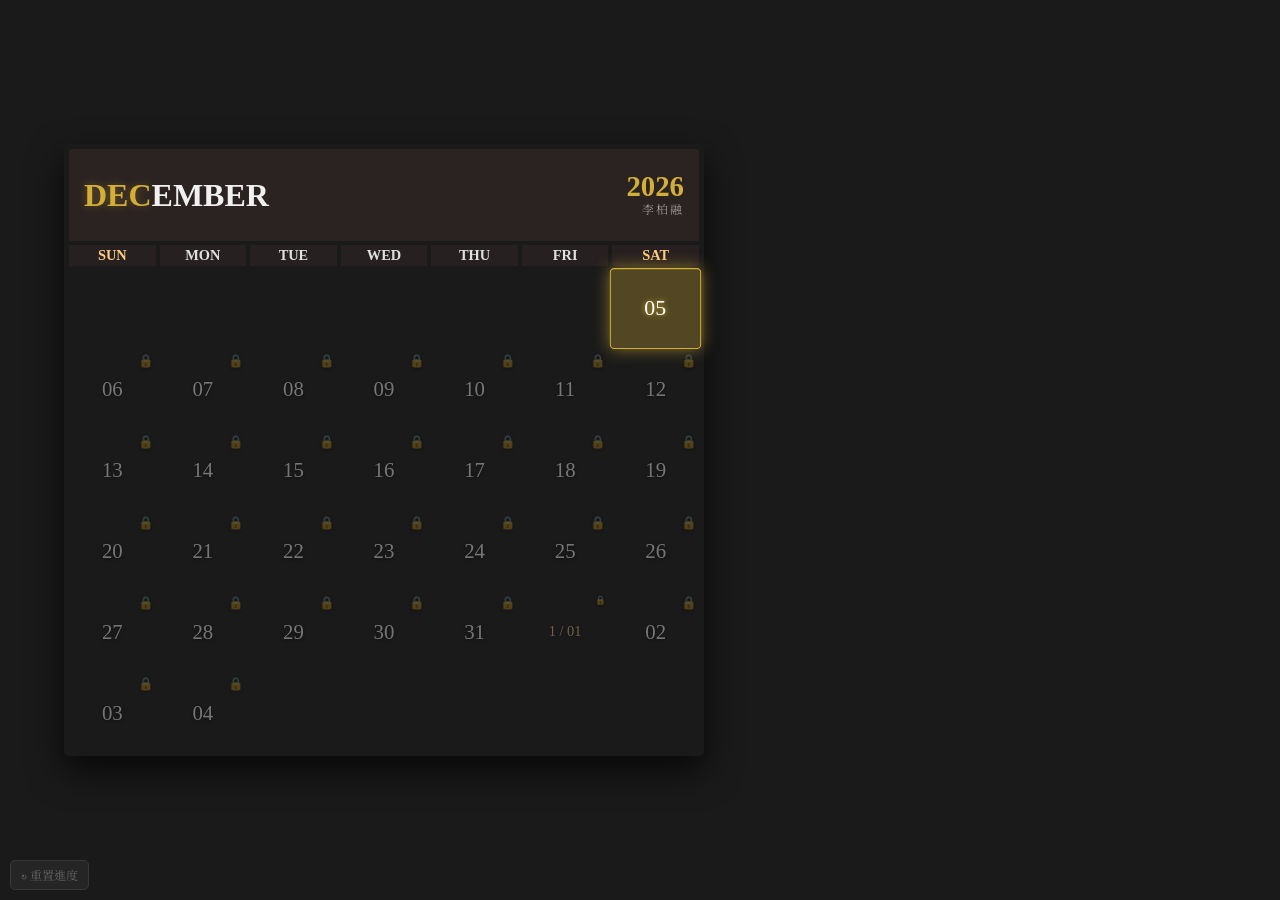
==== index.html @ 3b46fe3d "perf: 0.1.0 preload the latest episode video and drop unused pixijs - 頁面打開時只預載一支影片：最新解鎖那一集的 video1，今" ====
<!DOCTYPE html>
<html lang="zh-TW">
<head>
    <meta charset="UTF-8">
    <meta name="viewport" content="width=device-width, initial-scale=1.0, maximum-scale=1.0, user-scalable=no">
    <title>難哄・日曆</title>

    <link rel="preload" href="./assets/images/bj-gq.jpg" as="image">
    <link rel="preload" href="./assets/images/heng.png" as="image">

    <link rel="stylesheet" href="./assets/css/style.css">

    <style>
        @import url('https://fonts.googleapis.com/css2?family=Noto+Serif+TC:wght@400;700&display=swap');
    </style>

</head>
<body>
    <div class="background">
        <div class="container" id="calendar-container">
            <div class="info-column">
                <div class="month-text">
                    <p class="month_red">DEC</p><p>EMBER</p>
                </div>
                <div class="details-block">
                    <div class="year-text">2025</div>
                    <div class="producer-info">李柏融</div>
                </div>
            </div>
            <div class="title title_1">SUN</div> <div class="title">MON</div> <div class="title">TUE</div>
            <div class="title">WED</div> <div class="title">THU</div> <div class="title">FRI</div> <div class="title title_1">SAT</div>
            <div class="days ndays">30</div>
            <div class="days date-cell" data-idx="0">01</div> <div class="days date-cell" data-idx="1">02</div> <div class="days date-cell" data-idx="2">03</div>
            <div class="days date-cell" data-idx="3">04</div> <div class="days date-cell" data-idx="4">05</div> <div class="days date-cell" data-idx="5">06</div>
            <div class="days date-cell" data-idx="6">07</div> <div class="days date-cell" data-idx="7">08</div> <div class="days date-cell" data-idx="8">09</div>
            <div class="days date-cell" data-idx="9">10</div> <div class="days date-cell" data-idx="10">11</div> <div class="days date-cell" data-idx="11">12</div>
            <div class="days date-cell" data-idx="12">13</div> <div class="days date-cell" data-idx="13">14</div> <div class="days date-cell" data-idx="14">15</div>
            <div class="days date-cell" data-idx="15">16</div> <div class="days date-cell" data-idx="16">17</div> <div class="days date-cell" data-idx="17">18</div>
            <div class="days date-cell" data-idx="18">19</div> <div class="days date-cell" data-idx="19">20</div> <div class="days date-cell" data-idx="20">21</div>
            <div class="days date-cell" data-idx="21">22</div> <div class="days date-cell" data-idx="22">23</div> <div class="days date-cell" data-idx="23">24</div>
            <div class="days date-cell" data-idx="24">25</div> <div class="days date-cell" data-idx="25">26</div> <div class="days date-cell" data-idx="26">27</div>
            <div class="days date-cell" data-idx="27">28</div> <div class="days date-cell" data-idx="28">29</div> <div class="days date-cell" data-idx="29">30</div>
            <div class="days date-cell" data-idx="30">31</div>
            <div class="days date-cell" data-idx="31" style="color: #ffcc80;">01</div> 
            <div class="days ndays">02</div> <div class="days ndays">03</div>
            <div class="days ndays">04</div> <div class="days ndays">05</div>
        </div>

        <div id="video-overlay">
            <video id="transition-video" playsinline preload="auto">
                您的瀏覽器不支援 HTML5 影片。
            </video>
            <button id="skip-btn" onclick="skipVideo()">SKIP ⏭</button>
        </div>

        <div id="detail-overlay"></div>

        <div id="detail-view">
            <div class="detail-scaler" id="detail-scaler">
                
                <div class="detail-date" id="display-date">12 / 28</div>

                <div class="content-body">
                    <div class="detail-title hidden-initially" id="display-title">標題</div>
                    <div class="detail-text hidden-initially" id="display-quote">內文</div>
                </div>

                <div class="interaction-area hidden-initially" id="interaction-area">
                    
                    <div class="layer-images" id="egg-group">
                        <div id="easter-egg-btn" class="egg-item">
                            <img id="easter-egg-img" src="" alt="彩蛋1">
                        </div>
                        <div id="easter-egg-btn-2" class="egg-item">
                            <img id="easter-egg-img-2" src="" alt="彩蛋2">
                        </div>
                    </div>

                    <div class="layer-hint" id="hint-layer">
                        <div class="hint-left">See you tomorrow</div>
                        <div class="hint-right" id="display-hint"></div>
                    </div>

                </div>

            </div>
        </div>
    </div>
    
    <button class="reset-btn" onclick="resetProgress()">↻ 重置進度</button>

    <div id="debug-panel">
        <h3>🔧 開發者測試面板</h3>
        <p>設定 Day 1 起始日期：</p>
        <div class="debug-controls">
            <input type="date" id="debug-date-input">
            <button onclick="setDebugDate()">確認修改</button>
        </div>
        <p class="debug-hint">日曆將以該日期作為第1天重新排列。</p>
    </div>

    <script src="./assets/js/data.js"></script>
    <script src="./assets/js/main.js"></script>
</body>
</html>
---- assets/css/style.css ----
/* =========================================
   全域變數與基礎設定
   ========================================= */
:root {
    --video-scale: 0.728; 
}

* {
    box-sizing: border-box;
    margin: 0;
    padding: 0;
    font-family: 'Times New Roman', 'Noto Serif TC', serif; 
}

html, body {
    width: 100vw;
    height: 100vh;
    overflow: hidden;
    background-color: #1a1a1a;
}

/* =========================================
   主背景與日曆容器
   ========================================= */
.background {
    width: 100vw;
    height: 100vh;
    display: flex;
    background-image: url("../images/bj-gq.jpg");
    background-size: cover;
    background-position: center;
    position: relative;
}

.container {
    width: 50vw;
    height: 60vh;
    padding: 5px;
    background-image: url("../images/heng.png");
    background-size: cover;
    background-position: center 30%;
    background-repeat: no-repeat;
    display: grid;
    grid-template-columns: repeat(7, 1fr);
    grid-template-rows: 1.2fr auto repeat(5, 1fr);
    gap: 4px;
    position: absolute;
    left: 5vw;
    top: 50%;
    transform: translate(0, -50%);
    box-shadow: 0 15px 35px rgba(0,0,0,0.7);
    transition: opacity 0.8s ease-in-out, height 0.3s ease, grid-template-rows 0.3s ease;
    z-index: 10;
    border-radius: 5px; 
    opacity: 1;
}

.container.rows-6 {
    grid-template-rows: 1.2fr auto repeat(6, 1fr);
    height: 68vh; 
}

.container.minimized {
    opacity: 0;
    pointer-events: none;
}

/* =========================================
   日曆資訊欄 (上部)
   ========================================= */
.info-column {
    grid-column: 1 / span 7;
    grid-row: 1 / span 1;
    display: flex;
    flex-direction: row;
    justify-content: space-between;
    align-items: center;
    padding: 0 15px;
    background-color: #2b2222;
    color: #f0f0f0;
    border-radius: 4px 4px 0 0;
}

.month-text p {
    display: inline;
    font-size: 2em;
    font-weight: bold;
}

.month_red {
    color: #d4af37;
    text-shadow: 0 0 10px rgba(212, 175, 55, 0.4);
}

.details-block { text-align: right; }

.year-text {
    font-size: 1.8em;
    font-weight: bold;
    line-height: 1;
    color: #d4af37;
}

.producer-info {
    font-size: 0.75em; 
    color: #b0a4a4; 
    letter-spacing: 2px; 
    font-weight: 300; 
}

/* =========================================
   日曆格子 (Days)
   ========================================= */
.title {
    background-color: rgba(43, 34, 34, 0.8);
    color: #e0e0e0;
    font-weight: bold;
    font-size: 0.9em;
    display: flex;
    justify-content: center;
    align-items: center;    
    padding: 2px;
}

.title_1 { color: #ffcc80; }

.ndays { font-size: 0; opacity: 0; pointer-events: none; }

.days {
    background-color: rgba(0,0,0,0.2); 
    color: white;
    text-shadow: 0px 1px 3px rgba(0, 0, 0, 0.9);
    font-weight: normal;
    font-size: 1.3em;
    display: flex;
    justify-content: center;
    align-items: center;    
    transition: all 0.3s cubic-bezier(0.175, 0.885, 0.32, 1.275);
    cursor: pointer;
    position: relative;
    border-radius: 4px;
}

.days.locked {
    opacity: 0.4;
    cursor: not-allowed;
    background-color: transparent;
}

.days.locked::after {
    content: "🔒";
    font-size: 0.6em;
    position: absolute;
    top: 2px; right: 2px; opacity: 0.7;
}

.days.read {
    color: #d4af37; 
    font-weight: bold;
    background-color: rgba(212, 175, 55, 0.1);
}

.days.active-day {
    background-color: rgba(212, 175, 55, 0.3);
    border: 1px solid #d4af37;
    box-shadow: 0 0 15px rgba(212, 175, 55, 0.6);
    transform: scale(1.05);
    z-index: 2;
    color: #fff;
    text-shadow: 0 0 5px #d4af37;
    animation: pulse 2s infinite;
}

.days:not(.locked):hover {
    transform: scale(1.15); 
    background-color: rgba(212, 175, 55, 0.4); 
    box-shadow: 0 0 15px rgba(212, 175, 55, 0.8); 
    z-index: 20; 
    border: 1px solid rgba(212, 175, 55, 0.8);
}

@keyframes pulse {
    0% { box-shadow: 0 0 0 0 rgba(212, 175, 55, 0.4); }
    70% { box-shadow: 0 0 0 10px rgba(212, 175, 55, 0); }
    100% { box-shadow: 0 0 0 0 rgba(212, 175, 55, 0); }
}

/* =========================================
   影片播放層
   ========================================= */
#video-overlay {
    position: fixed;
    top: 0; left: 0; width: 100vw; height: 100vh;
    background: black;
    z-index: 100;
    display: flex;
    justify-content: center;
    align-items: center;
    opacity: 0;
    pointer-events: none;
    transition: opacity 0.5s ease-in-out;
}

#video-overlay.active { opacity: 1; pointer-events: all; }

#transition-video {
    position: absolute;
    top: 50%;
    left: 50%;
    min-width: 100%;
    min-height: 100%;
    width: auto;
    height: auto;
    transform: translate(-50%, -50%) scale(var(--video-scale));
    object-fit: cover; 
    display: none;
}

/* SKIP 按鈕 */
#skip-btn {
    position: absolute;
    bottom: 40px;
    right: 40px;
    background: rgba(0, 0, 0, 0.6);
    color: #fff;
    border: 1px solid rgba(255, 255, 255, 0.3);
    padding: 10px 25px;
    font-size: 16px;
    border-radius: 30px;
    cursor: pointer;
    z-index: 120;
    opacity: 0;
    pointer-events: none;
    transition: opacity 0.8s ease, background 0.3s ease;
    font-family: sans-serif;
    letter-spacing: 2px;
}

#skip-btn:hover {
    background: rgba(212, 175, 55, 0.8);
    border-color: #d4af37;
}

#skip-btn.visible {
    opacity: 1;
    pointer-events: auto;
}

#skip-btn.low-opacity {
    opacity: 0.5;
}

#skip-btn.low-opacity:hover {
    opacity: 1; 
}

/* =========================================
   詳情卡片 (Detail View) - 重組佈局
   ========================================= */

#detail-overlay {
    position: fixed;
    top: 0; left: 0;
    width: 100vw; height: 100vh;
    z-index: 45; 
    display: none; 
}

#detail-overlay.active {
    display: block;
    cursor: pointer; 
}

#detail-view {
    position: fixed;
    top: 50%; left: 3vw; 
    width: 50vw;
    height: 60vh;
    transform: translate(0, -50%);
    
    background: rgba(30, 24, 24, 0.95);
    backdrop-filter: blur(10px);
    border: 1px solid rgba(212, 175, 55, 0.4);
    border-radius: 5px; 
    box-shadow: 0 25px 60px rgba(0,0,0,0.9);
    
    display: flex;
    justify-content: center;
    align-items: center;
    
    opacity: 0;
    visibility: hidden;
    transition: opacity 0.6s ease, visibility 0.6s ease;
    z-index: 50;
    overflow: hidden;
}

#detail-view.active { 
    opacity: 1; 
    visibility: visible; 
}

.detail-scaler {
    width: 1200px;
    height: 600px; 
    display: flex;
    flex-direction: column;
    justify-content: flex-start; 
    align-items: center;
    padding: 30px 40px; 
    transform-origin: center center;
    position: relative;
}

.detail-date {
    font-size: 2.8em; 
    color: #d4af37; 
    font-weight: bold;
    text-shadow: 0 4px 10px rgba(0,0,0,0.8);
    text-align: center; 
    letter-spacing: 2px;
    width: 100%;
    line-height: 1;
    margin-top: 0;
}

.content-body {
    flex: 1;
    display: flex;
    flex-direction: column;
    justify-content: center;
    width: 100%;
    padding-top: 10px;
}

.detail-title { 
    font-size: 2.2em; 
    margin-bottom: 20px; 
    color: #ffffff; 
    text-align: left;
    padding-left: 10px; 
    width: 100%;
    white-space: nowrap; 
}

.detail-text {
    font-size: 2.2em; 
    line-height: 1.4;
    letter-spacing: 2px;
    color: #ffd700; 
    font-weight: bold; 
    text-align: right;
    padding-right: 10px; 
    width: 100%;
    white-space: nowrap; 
}

.egg-item:hover {
    transform: scale(1.1);
    filter: drop-shadow(0 0 15px rgba(212, 175, 55, 0.7));
}

.egg-item img {
    width: 100%;
    height: 100%;
    object-fit: contain;
}

.next-day-hint {
    color: rgba(255, 255, 255, 0.75); 
    font-size: 16px; 
    letter-spacing: 1.5px;
    text-align: center;
    width: 100%;
    border: none;
    cursor: default;
    margin-top: 20px;
}

.next-day-hint::after {
    content: " －－";
    opacity: 0.9;
}

/* =========================================
   3. Interaction: 互動切換區
   ========================================= */

.interaction-area {
    position: relative;
    width: 100%;
    height: 160px;
    display: flex;
    justify-content: center;
    align-items: center;
    margin-top: auto;
    padding-bottom: 20px;
    pointer-events: none;
}

.interaction-area.reveal-content {
    opacity: 1;
    visibility: visible;
    pointer-events: auto;
}

.hidden-initially {
    opacity: 0;
    visibility: hidden;
    pointer-events: none;
    transition: opacity 0.5s ease, visibility 0.5s ease;
}

.layer-images, .layer-hint {
    position: absolute;
    top: 0;
    left: 0;
    width: 100%;
    height: 100%;
    
    display: flex;
    justify-content: center;
    align-items: center;
    
    transition: all 0.8s cubic-bezier(0.4, 0, 0.2, 1);
}

/* --- 層級 A: 圖片層 (預設顯示) --- */
.layer-images {
    opacity: 1;
    z-index: 2; 
    transform: scale(1);
    pointer-events: inherit; 
    gap: 50px; 
}

.egg-item {
    width: 220px; 
    height: 130px;
    cursor: pointer;
    transition: transform 0.3s ease, filter 0.3s ease;
    display: flex;
    align-items: center;
    justify-content: center;
}

.egg-item:hover {
    transform: scale(1.08); 
    filter: drop-shadow(0 0 15px rgba(212, 175, 55, 0.6));
}

.egg-item img {
    width: 100%;
    height: 100%;
    object-fit: contain;
}

/* --- 層級 B: 文字層 --- */
.layer-hint {
    position: absolute;
    top: 0;
    left: 0;
    width: 100%;
    height: 100%;
    
    display: flex;
    flex-direction: column; 
    justify-content: center;
    
    opacity: 0;
    z-index: 1;
    transform: translateY(20px);
    pointer-events: none;
    transition: all 0.8s cubic-bezier(0.4, 0, 0.2, 1);
    
    padding: 0 20px; 
}

.hint-left {
    font-family: 'Times New Roman', serif;
    font-style: italic;
    font-size: 1.6em;
    color: #d4af37;
    line-height: 2;
    letter-spacing: 1px;
    
    border-right: none;  
    padding-right: 0;  
    margin-bottom: 10px; 
    
    text-align: left;  
    align-self: flex-start; 
    
    text-shadow: 0 0 10px rgba(212, 175, 55, 0.3);
}

.hint-right {
    font-size: 1.5em;
    color: rgba(255, 255, 255, 0.7); 
    letter-spacing: 2px;
    font-weight: 400;
    line-height: 1.6;
    
    text-align: right;  
    align-self: flex-end; 
    
    width: auto; 
    white-space: nowrap;
}

.interaction-area.show-hint .layer-images {
    opacity: 0;
    transform: scale(0.9);
    pointer-events: none;
}

.interaction-area.show-hint .layer-hint {
    opacity: 1;
    transform: translateY(0);
}

/* =========================================
   分階段顯示邏輯
   ========================================= */
.hidden-initially {
    opacity: 0;
    visibility: hidden;
    transition: opacity 0.5s ease, visibility 0.5s ease;
}

.reveal-content {
    opacity: 1;
    visibility: visible;
}

/* =========================================
   功能按鈕與面板
   ========================================= */
.reset-btn {
    position: fixed; bottom: 10px; left: 10px;
    background: rgba(255, 255, 255, 0.1);
    color: #aaa; border: 1px solid #555;
    padding: 5px 10px; font-size: 12px; border-radius: 5px;
    cursor: pointer; z-index: 200;
    opacity: 0.5;
}

.reset-btn:hover { color: white; background: rgba(200, 50, 50, 0.8); border-color: red; }

#debug-panel {
    position: fixed;
    bottom: -200px;
    left: 50%;
    transform: translateX(-50%);
    width: 300px;
    background: rgba(0, 0, 0, 0.9);
    border: 1px solid #d4af37;
    border-radius: 10px 10px 0 0;
    padding: 20px;
    color: #fff;
    z-index: 300;
    transition: bottom 0.5s cubic-bezier(0.175, 0.885, 0.32, 1.275);
    text-align: center;
}

#debug-panel.active {
    bottom: 0;
}

.debug-controls {
    display: flex;
    gap: 10px;
    justify-content: center;
    margin-bottom: 10px;
}

#debug-date-input {
    padding: 5px;
    border-radius: 4px;
    border: 1px solid #555;
    background: #333;
    color: white;
}

#debug-panel button {
    background: #d4af37;
    color: #000;
    border: none;
    padding: 5px 10px;
    border-radius: 4px;
    cursor: pointer;
    font-weight: bold;
}

/* 1. 把背景圖加回來 */
.background {
    width: 100vw;
    height: 100vh;
    display: flex;
    background-image: url("../images/bj-gq.jpg"); /* 👈 把這行的註解拿掉 */
    background-size: cover;
    background-position: center;
    position: relative;
}

/* ...中間的其他代碼保持不變... */

/* =========================================
   水波紋特效 (優化不卡頓版)
   ========================================= */
.click-ripple {
    position: fixed;
    pointer-events: none;
    z-index: 9999;
    width: 100px;
    height: 100px;
    border-radius: 50%;
    /* 適度模糊，不拖垮效能 */
    backdrop-filter: blur(2px) brightness(1.1);
    -webkit-backdrop-filter: blur(2px) brightness(1.1);
    mask-image: radial-gradient(circle, transparent 65%, black 70%, transparent 75%);
    -webkit-mask-image: radial-gradient(circle, transparent 65%, black 70%, transparent 75%);
    background: rgba(255, 255, 255, 0.05);
    opacity: 0;
    transform: translate3d(-50%, -50%, 0) scale(0.5);
    /* 動畫曲線拉長到 8 秒，但 main.js 在 2.5 秒就移除元素（RIPPLE_LIFETIME_MS），只呈現前段 */
    animation: ripple-wave 8s cubic-bezier(0.2, 0.8, 0.3, 1) forwards;
}

@keyframes ripple-wave {
    0% { transform: translate3d(-50%, -50%, 0) scale(0.5); opacity: 0; }
    10% { opacity: 1; }
    /* scale(30) 保證波紋可以擴散到全螢幕邊緣 */
    100% { transform: translate3d(-50%, -50%, 0) scale(30); opacity: 0; } 
}
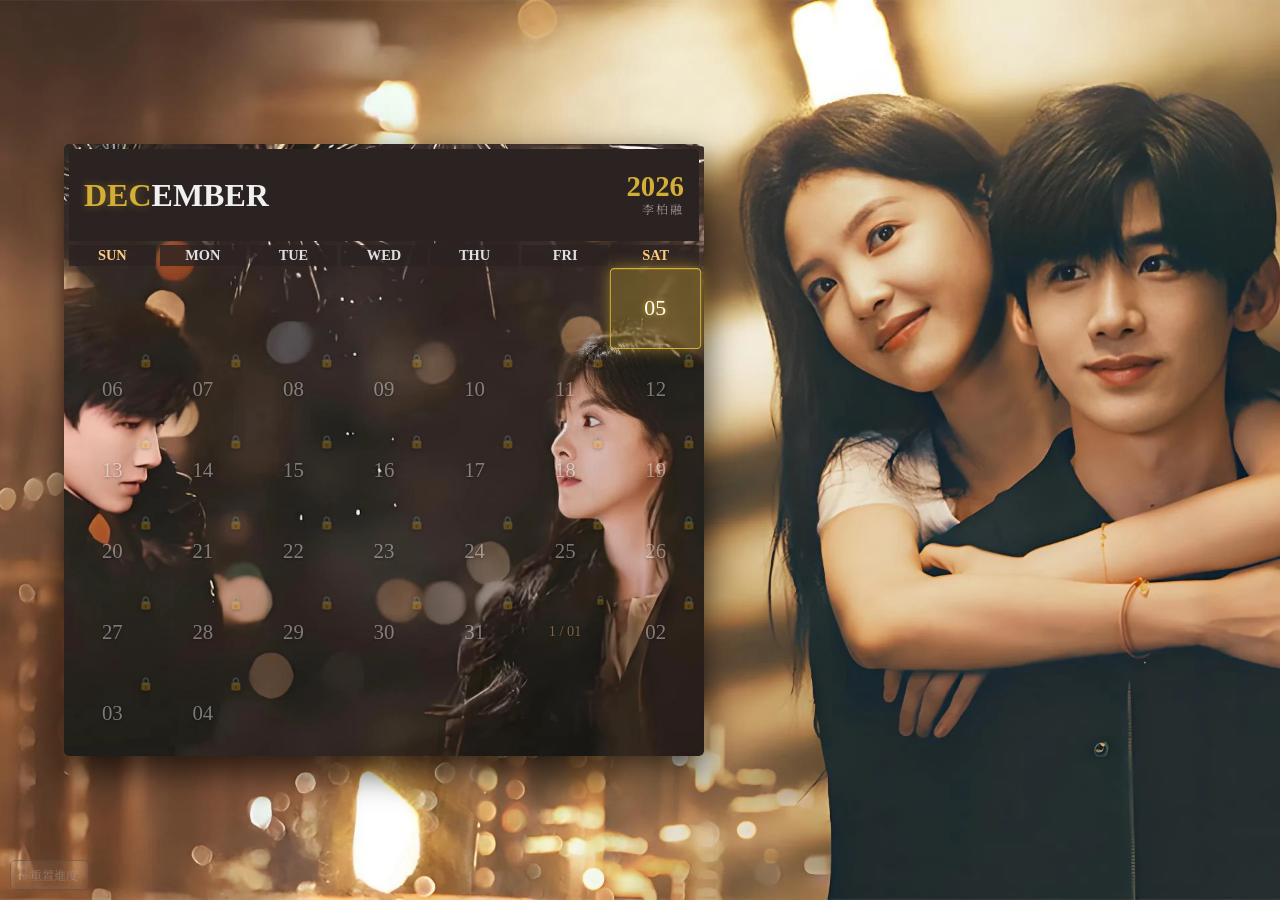
==== commit 5dfaf158: "perf: 0.1.2 convert images to webp - 四張圖片轉成 WebP，總大小從約 4.8 MB 降到約 0.4 MB - 與原圖比對 PSNR 皆在 43 dB 以上，肉眼" ====
--- a/index.html
+++ b/index.html
@@ -5,8 +5,8 @@
     <meta name="viewport" content="width=device-width, initial-scale=1.0, maximum-scale=1.0, user-scalable=no">
     <title>難哄・日曆</title>
 
-    <link rel="preload" href="./assets/images/bj-gq.jpg" as="image">
-    <link rel="preload" href="./assets/images/heng.png" as="image">
+    <link rel="preload" href="./assets/images/bj-gq.webp" as="image" type="image/webp">
+    <link rel="preload" href="./assets/images/heng.webp" as="image" type="image/webp">
 
     <link rel="stylesheet" href="./assets/css/style.css">
 
--- a/assets/css/style.css
+++ b/assets/css/style.css
@@ -26,7 +26,7 @@
     width: 100vw;
     height: 100vh;
     display: flex;
-    background-image: url("../images/bj-gq.jpg");
+    background-image: url("../images/bj-gq.webp");
     background-size: cover;
     background-position: center;
     position: relative;
@@ -36,7 +36,7 @@
     width: 50vw;
     height: 60vh;
     padding: 5px;
-    background-image: url("../images/heng.png");
+    background-image: url("../images/heng.webp");
     background-size: cover;
     background-position: center 30%;
     background-repeat: no-repeat;
@@ -597,7 +597,7 @@
     width: 100vw;
     height: 100vh;
     display: flex;
-    background-image: url("../images/bj-gq.jpg"); /* 👈 把這行的註解拿掉 */
+    background-image: url("../images/bj-gq.webp"); /* 👈 把這行的註解拿掉 */
     background-size: cover;
     background-position: center;
     position: relative;
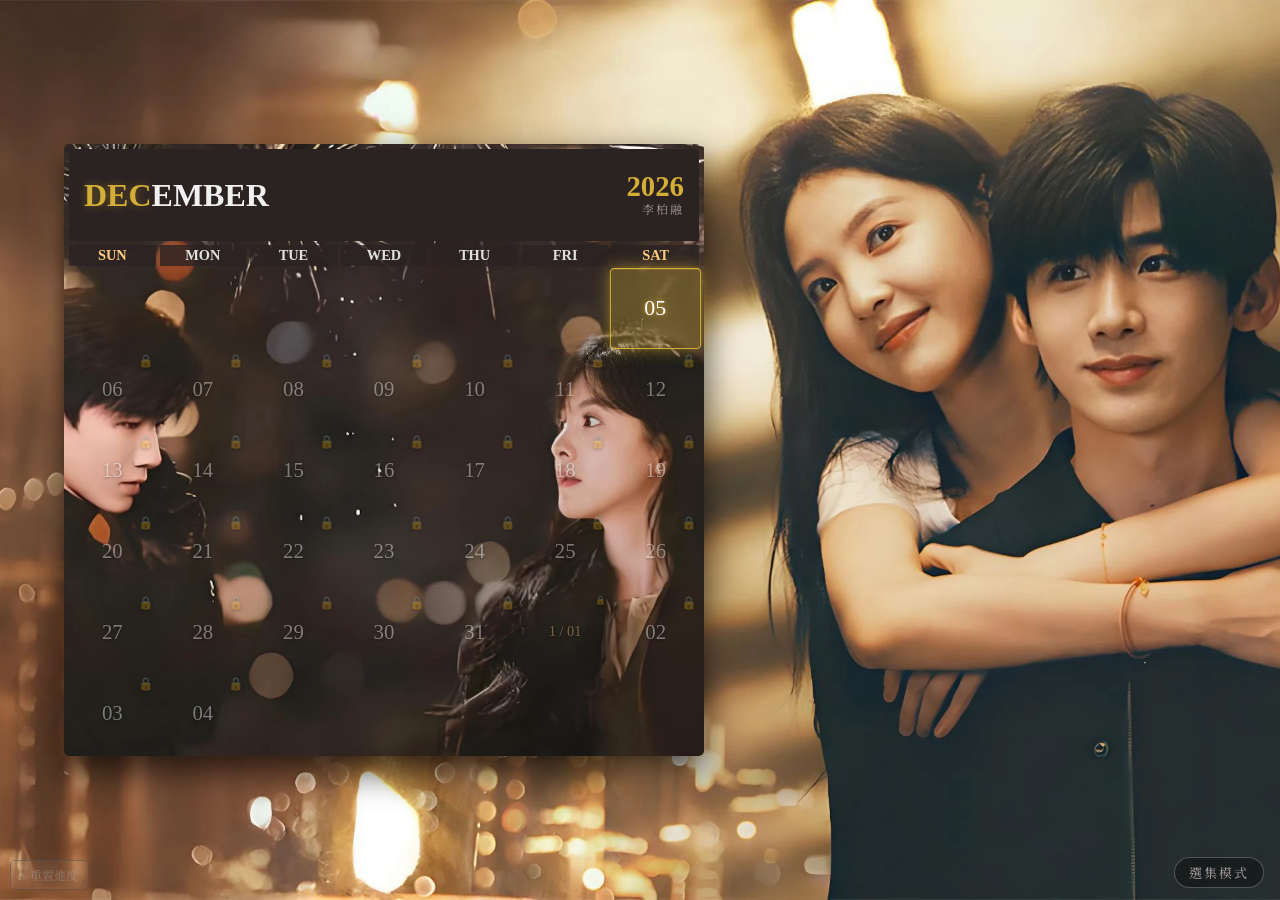
==== commit b4ca62fc: "feat: 0.4.0 add a horizontal episode selector page with image fallbacks - 新增 story.html：32 集橫向滑動選集，s" ====
--- a/index.html
+++ b/index.html
@@ -2,7 +2,7 @@
 <html lang="zh-TW">
 <head>
     <meta charset="UTF-8">
-    <meta name="viewport" content="width=device-width, initial-scale=1.0, maximum-scale=1.0, user-scalable=no">
+    <meta name="viewport" content="width=device-width, initial-scale=1.0">
     <title>難哄・日曆</title>
 
     <link rel="preload" href="./assets/images/bj-gq.webp" as="image" type="image/webp">
@@ -88,6 +88,19 @@
     </div>
     
     <button class="reset-btn" onclick="resetProgress()">↻ 重置進度</button>
+    <a class="mode-link" href="./story.html">選集模式</a>
+
+    <div id="toast" role="status" aria-live="polite"></div>
+
+    <div id="finale" role="dialog" aria-modal="true" aria-labelledby="finale-title" hidden>
+        <div class="finale-card">
+            <p class="finale-range" id="finale-range"></p>
+            <h2 id="finale-title">32 天，全部走完了</h2>
+            <p class="finale-text">從重逢到圓滿，謝謝你每天回來打開一格。</p>
+            <p class="finale-hint" id="finale-hint"></p>
+            <button id="finale-close" type="button">回到日曆</button>
+        </div>
+    </div>
 
     <div id="debug-panel">
         <h3>🔧 開發者測試面板</h3>
@@ -100,6 +113,7 @@
     </div>
 
     <script src="./assets/js/data.js"></script>
+    <script src="./assets/js/progress.js"></script>
     <script src="./assets/js/main.js"></script>
 </body>
 </html>
--- a/assets/css/style.css
+++ b/assets/css/style.css
@@ -632,4 +632,144 @@
     10% { opacity: 1; }
     /* scale(30) 保證波紋可以擴散到全螢幕邊緣 */
     100% { transform: translate3d(-50%, -50%, 0) scale(30); opacity: 0; } 
-}+}
+
+/* =========================================
+   無障礙：鍵盤焦點與減少動態效果
+   ========================================= */
+.days:focus-visible,
+.egg-item:focus-visible,
+#skip-btn:focus-visible,
+.reset-btn:focus-visible {
+    outline: 2px solid #d4af37;
+    outline-offset: 3px;
+}
+
+@media (prefers-reduced-motion: reduce) {
+    .days.active-day { animation: none; }
+    .days,
+    .days:not(.locked):hover { transition: none; }
+    .click-ripple { display: none; }
+}
+
+
+/* =========================================
+   提示訊息 (Toast) 與完結頁
+   ========================================= */
+#toast {
+    position: fixed;
+    left: 50%;
+    bottom: 40px;
+    transform: translate(-50%, 20px);
+    background: rgba(43, 34, 34, 0.95);
+    color: #f0f0f0;
+    border: 1px solid #d4af37;
+    border-radius: 30px;
+    padding: 10px 24px;
+    font-size: 15px;
+    letter-spacing: 1px;
+    z-index: 300;
+    opacity: 0;
+    pointer-events: none;
+    transition: opacity 0.4s ease, transform 0.4s ease;
+    max-width: calc(100vw - 32px);
+    text-align: center;
+}
+
+#toast.visible {
+    opacity: 1;
+    transform: translate(-50%, 0);
+}
+
+#finale {
+    position: fixed;
+    inset: 0;
+    z-index: 400;
+    display: flex;
+    justify-content: center;
+    align-items: center;
+    padding: 16px;
+    background: rgba(10, 8, 8, 0.85);
+    animation: finale-in 1.2s ease forwards;
+}
+
+#finale[hidden] { display: none; }
+
+.finale-card {
+    max-width: 480px;
+    width: 100%;
+    text-align: center;
+    padding: 48px 32px;
+    background: #1a1a1a;
+    border: 1px solid #d4af37;
+    border-radius: 6px;
+    box-shadow: 0 0 40px rgba(212, 175, 55, 0.25);
+    display: flex;
+    flex-direction: column;
+    gap: 16px;
+}
+
+.finale-range {
+    color: #b0a4a4;
+    letter-spacing: 4px;
+    font-size: 14px;
+}
+
+#finale-title {
+    color: #d4af37;
+    font-size: 30px;
+    letter-spacing: 4px;
+    text-shadow: 0 0 12px rgba(212, 175, 55, 0.4);
+}
+
+.finale-text { color: #f0f0f0; font-size: 17px; line-height: 1.8; }
+
+.finale-hint { color: #ffcc80; font-size: 16px; font-style: italic; }
+
+#finale-close {
+    align-self: center;
+    margin-top: 8px;
+    background: rgba(212, 175, 55, 0.15);
+    color: #d4af37;
+    border: 1px solid #d4af37;
+    border-radius: 30px;
+    padding: 10px 28px;
+    font-size: 15px;
+    letter-spacing: 2px;
+    cursor: pointer;
+}
+
+#finale-close:hover { background: rgba(212, 175, 55, 0.35); }
+#finale-close:focus-visible { outline: 2px solid #d4af37; outline-offset: 3px; }
+
+@keyframes finale-in {
+    from { opacity: 0; }
+    to { opacity: 1; }
+}
+
+@media (prefers-reduced-motion: reduce) {
+    #finale { animation: none; }
+    #toast { transition: none; }
+}
+
+/* =========================================
+   切到選集頁的連結
+   ========================================= */
+.mode-link {
+    position: fixed;
+    right: 16px;
+    bottom: 12px;
+    z-index: 40;
+    color: #b0a4a4;
+    text-decoration: none;
+    font-size: 13px;
+    letter-spacing: 2px;
+    border: 1px solid rgba(176, 164, 164, 0.4);
+    border-radius: 30px;
+    padding: 5px 14px;
+    background: rgba(0, 0, 0, 0.35);
+    transition: color 0.3s, border-color 0.3s;
+}
+
+.mode-link:hover,
+.mode-link:focus-visible { color: #d4af37; border-color: #d4af37; outline: none; }
